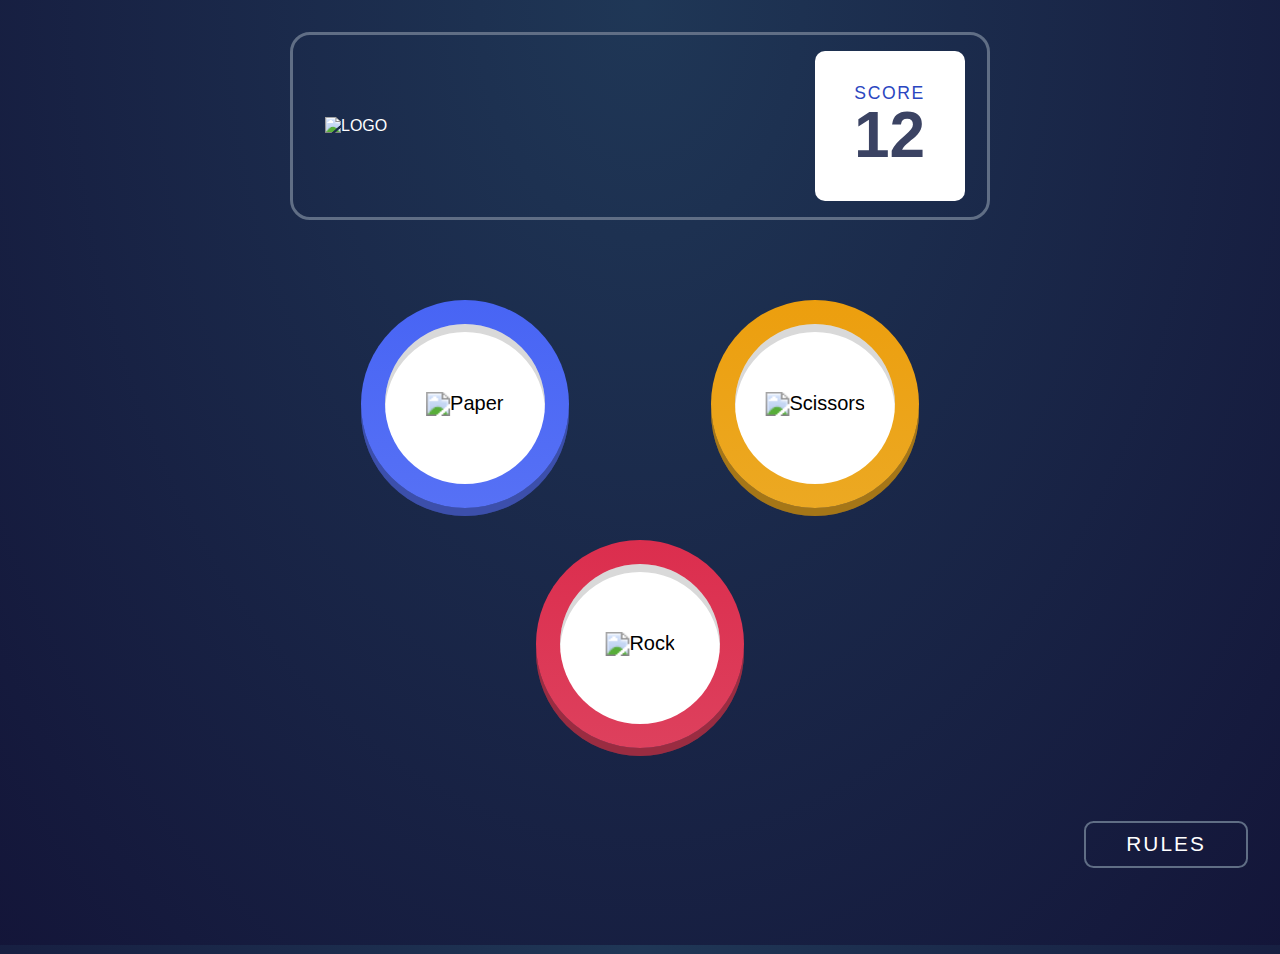
==== Rock-Paper-Scissors/rock-paper-scissors-master/index.html @ 4657097f "Add Ons" ====
<!DOCTYPE html>
<html lang="en">
<head>
  <meta charset="UTF-8">
  <meta name="viewport" content="width=device-width, initial-scale=1.0"> 

  <link rel="icon" type="image/png" sizes="32x32" href="./images/favicon-32x32.png">
  <link rel = "stylesheet" href="styles.css">
  <script src="app.js" defer></script>
  <title>Frontend Mentor | Rock, Paper, Scissors</title>

</head>
<body class="preload">
  <div class = "container">
    <header class = "header">
      <img src = "./images/logo.svg" alt="logo" class="logo">
      <div class = "score">
        <div class = "score_title">score</div>
        <div class="score_number">12</div>
      </div>
    </header>
    <section class="game">
      <button class="choice-btn" data-choice="paper">
        <div class="choice paper">
          <img src="./images/icon-paper.svg" alt="Paper">
        </div>
      </button>
      <button class="choice-btn" data-choice="scissors">
        <div class="choice scissors">
          <img src="./images/icon-scissors.svg" alt="Scissors">
        </div>
      </button>
      <button class="choice-btn" data-choice="rock">
        <div class="choice rock">
          <img src="./images/icon-rock.svg" alt="Rock">
        </div>
      </button>
    </section>
  </div>

  <section class="results hidden">
    <h2 class="results_heading">you picked</h2>
    <h2 class="results_heading">the house picked</h2>
    <div class="results_result"></div>
    <div class="results_winner hidden">
      <h3 class="results_text"></h3>
        <button class="play-again">play again</button>
    </div>
    <div class="results_result"></div>
  </section>




  <button class="rules-btn" tabindex="1">Rules</button>
  <div class="modal">
    <div class="modal_container">
      <header class="modal_header">
        <h2 class="modal_heading">rules</h2>
        <button class="close-btn">
          <img src = "./images/icon-close.svg" alt="Close Button">
        </button>
      </header>
      <img src="./images/image-rules.svg" alt="Rules Image" class="rules-img">
    </div>
  </div>

</body>
</html>
---- Rock-Paper-Scissors/rock-paper-scissors-master/styles.css ----
/* Fonts */
@import url("https://fonts.google.com/specimen/Barlow+Semi+Condensed:wght@600;700&display=swap");

/* Variables */
:root {
    --light-text: #ffffff;
    --dark-text: hsl(229, 25%, 31%);
    --score-text: hsl(229, 64%, 46%);
    --outline: hsl(217, 16%, 45%);
    --bg-grad-1: hsl(214, 47%, 23%);
    --bg-grad-2: hsl(237, 49%, 15%);
    --scissors-1: hsl(39, 89%, 49%);
    --scissors-2: hsl(40, 84%, 53%);
    --rock-1: hsl(349, 71%, 52%);
    --rock-2: hsl(349, 70%, 56%);
    --paper-1: hsl(230, 89%, 62%);
    --paper-2: hsl(230, 89%, 65%);
    --shadow-light: #00000026;
    --shadow-med: #0000004d;

}

* {
    margin: 0;
    padding: 0;
    box-sizing: 0
}

body {
    font-family: 'Barlow Semi Condensed', sans-serif;
    background: radial-gradient(at top, var(--bg-grad-1), var(--bg-grad-2));
    min-height: 105vh;
    color: var(--light-text);
    text-transform: uppercase;

}

/* Main */
.container {
    position: relative;
    max-width: 700px;
    margin: 0 auto;
    padding-top: 2rem;

}

.header {
    display: flex;
    justify-content: space-between;
    align-items: center;
    height: 150px;
    border: 3px solid var(--outline);
    border-radius: 20px;
    padding: 1rem 1.4rem 1rem 2rem;

}

.logo img {
    height: 100%;
}

.score {
    display: flex;
    flex-direction: column;
    align-items: center;
    justify-content: center;
    background: #fff;
    border-radius: 10px;
    width: 150px;
    height: 100%;
    line-height: 1;
}

.score_title {
    font-size: 1.1rem;
    letter-spacing: 0.1rem;
    color: var(--score-text);

}

.score_number{
    font-size: 4rem;
    font-weight: 700;
    color: var(--dark-text);
}

/* Game */
.game {
    position: relative;
    display: grid;
    grid-template-columns: (repeat(2, 1fr));
    grid-template-areas: 
    "paper scissors"
    "rock rock";
    place-items: center;
    height: 30rem;
    padding-top: 4rem;
}

.game::before{
    content: '';
    position: absolute;
    width: 100%;
    height: 100%;
    left: 28%;
    top: 35%;
    background: url(./images/bg-triangle.svg) no-repeat;
    z-index: -1;
}

.choice-btn {
    border: none;
    outline: none;
    background: none;
    cursor: pointer;
}

.choice {
    position: relative;
    width: 10rem;
    height: 10rem;
    background: #fff;
    border-radius: 50%;
    display: grid;
    place-items: center;
    box-shadow: inset 0 0.5rem var(--shadow-light);
}

.choice::before,
.choice::after {
    content: " ";
    position: absolute;
    left: -15%;
    top: -15%;
    width: 130%;
    height: 130%;
    border-radius: 50%;
    z-index: -1;
    
}

.choice::after{
    opacity: 0;
    transition: opacity 0.4s ease;

}
.choice-btn:focus .choice::after {
    opacity: 1;
    box-shadow: 0 0 0 2rem #223351;
    z-index: -2;
}

.choice img {
    transform: scale(1.5);
}

.choice.scissors::before {
    background: linear-gradient(to bottom, var(--scissors-1), var(--scissors-2));
    box-shadow: 0 0.5rem var(--shadow-med), 0 0.5rem var(--scissors-2);
}
.choice.paper::before {
    background: linear-gradient(to bottom, var(--paper-1), var(--paper-2));
    box-shadow: 0 0.5rem var(--shadow-med), 0 0.5rem var(--paper-2);
}
.choice.rock::before {
    background: linear-gradient(to bottom, var(--rock-1), var(--rock-2));
    box-shadow: 0 0.5rem var(--shadow-med), 0 0.5rem var(--rock-2);
}

.choice-btn[data-choice="paper"]{
    grid-area: paper;
}
.choice-btn[data-choice="scissors"]{
    grid-area: scissors;
}
.choice-btn[data-choice="rock"]{
    grid-area: rock;
}

/* Results */
.results {
    display: grid;
    grid-template-columns: repeat(2,1fr);
    place-items: center;
    grid-template-areas: 
    "you-title ai-title"
    "you-picked ai-picked";
    max-width: 1000px;
    margin: 0 auto;

}

.results_heading {
    font-size: 1.5rem;
    letter-spacing: 0.1em;
    padding: 4rem 0 8rem;
}

.results_result {
    min-width: 10rem;
    min-height: 10rem;
    background: #16213d;
    border-radius: 50%;
    transform: scale(1.4);
    z-index: -1;
}

.results_heading:first-of-type {
    grid-area: you-title;
}
.results_heading:last-of-type {
    grid-area: ai-title;
}

.results_results:first-of-type {
    grid-area: you-picked;
}
.results_results:last-of-type {
    grid-area: ai-picked;
}

.results.show-winner {
    grid-template-columns: repeat(3, 1fr);
    grid-template-areas:
        "you-title . ai-title"
        "you-picked result-winner ai-picked";
}

.result_winner {
    grid-area: result-winner;
    display: grid;
    place-items: center;
}

.results_text {
    font-size: 3.5rem;
    padding-bottom: 1.5rem;
}

.play-again {
    background: #fff;
    outline: none;
    border: 2px solid transparent;
    border-radius: 0.6rem;
    color: var(--dark-text);
    padding: 0.6rem 3.5rem;
    font-family: inherit;
    text-transform: inherit;
    font-size: 1.3rem; 
    letter-spacing: 0.1em;
    cursor: pointer;

}

.play-again:focus {
    border: 2px solid var(--outline);
}

/* Rules Button */
.rules-btn {
    position: absolute;
    bottom: 2rem;
    right: 2rem;
    background: none;
    outline: none;
    border: 2px solid var(--outline);
    border-radius: 0.6rem;
    color: var(--light-text);
    padding: 0.6rem 2.5rem;
    font-family: inherit;
    text-transform: inherit;
    font-size: 1.3rem;
    letter-spacing: 0.1em;
    cursor: pointer;
}

/* Rules Modal */
.modal {
    position: absolute;
    height: 100%;
    width: 100%;
    top: 0;
    left: 0;
    display: grid;
    place-items: center;
    background: var(--shadow-med);
    opacity: 0;
    transition: opacity 0.3s ease-in-out;
    pointer-events: none;
}

.modal_container {
    background: #fff;
    border-radius: 0.5rem;
}

.modal_header {
    display: flex;
    width: 85%;
    justify-content: space-between;
    padding: 2rem 2rem 1rem;
}

.modal_heading {
    font-size: 1.5rem;
    color: var(--dark-text);
}

.close-btn {
    border: none;
    outline: none;
    background: none;
    cursor: pointer;
}

.rules-img {
    padding: 2rem 4rem;
}

.show-modal {
    opacity: 1;
    pointer-events: initial;
}

.rules-btn:focus {
    border: 2px solid #fff;
}

.attribution {
    font-size: 11px;
    text-align: center;
}

.attribution a {
    color: hsl(228, 45%, 44%);
}

/* Utilities */
.preload *{
    transition: none;
}

.hidden {
    display: none;
}
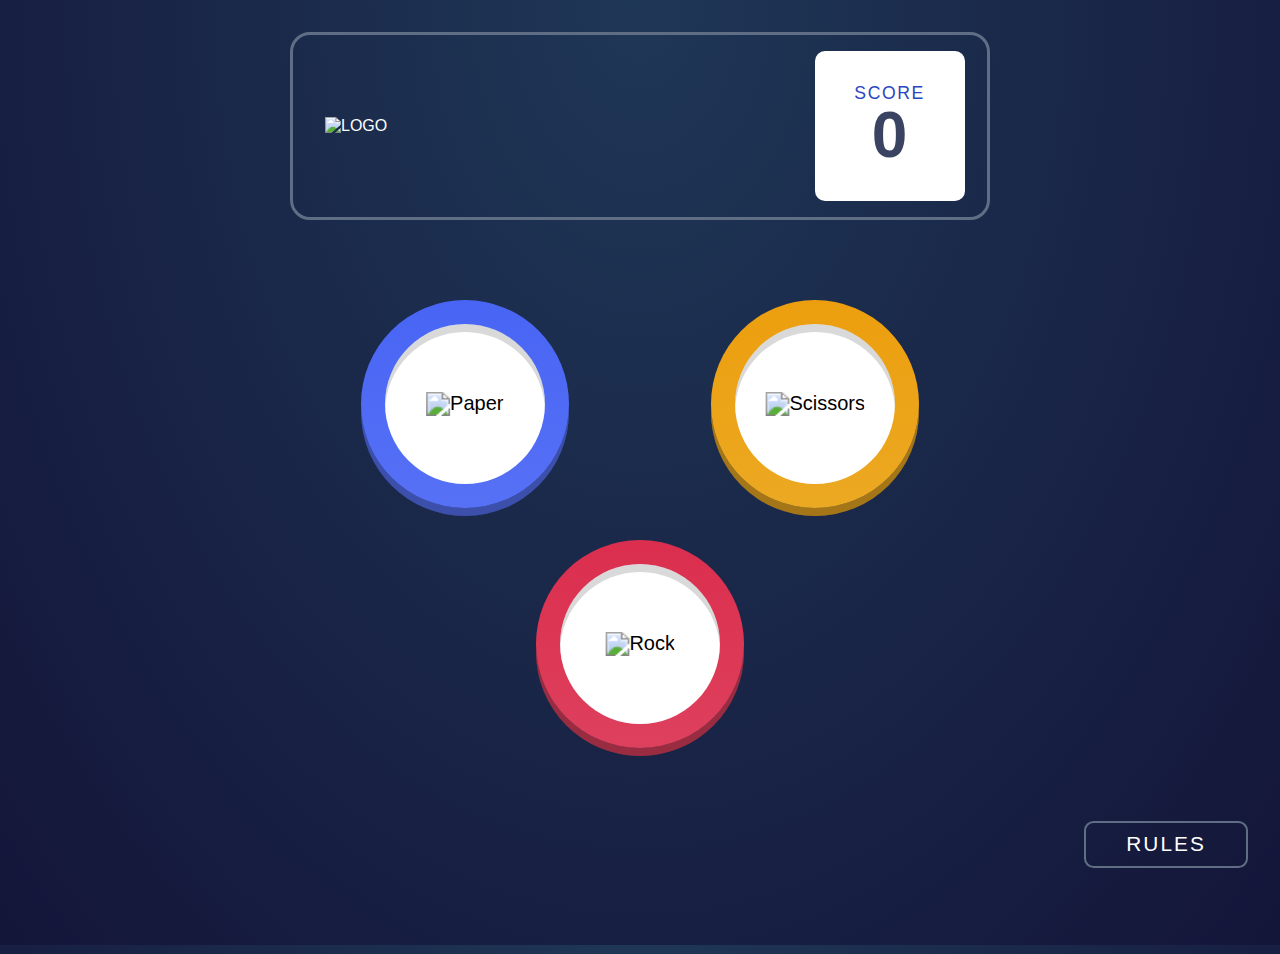
==== commit 77f35c37: "Final Changes" ====
--- a/Rock-Paper-Scissors/rock-paper-scissors-master/index.html
+++ b/Rock-Paper-Scissors/rock-paper-scissors-master/index.html
@@ -16,7 +16,7 @@
       <img src = "./images/logo.svg" alt="logo" class="logo">
       <div class = "score">
         <div class = "score_title">score</div>
-        <div class="score_number">12</div>
+        <div class="score_number">0</div>
       </div>
     </header>
     <section class="game">
@@ -28,7 +28,7 @@
       <button class="choice-btn" data-choice="scissors">
         <div class="choice scissors">
           <img src="./images/icon-scissors.svg" alt="Scissors">
-        </div>
+        </div>  
       </button>
       <button class="choice-btn" data-choice="rock">
         <div class="choice rock">
--- a/Rock-Paper-Scissors/rock-paper-scissors-master/styles.css
+++ b/Rock-Paper-Scissors/rock-paper-scissors-master/styles.css
@@ -212,10 +212,10 @@
     grid-area: ai-title;
 }
 
-.results_results:first-of-type {
+.results_result:first-of-type {
     grid-area: you-picked;
 }
-.results_results:last-of-type {
+.results_result:last-of-type {
     grid-area: ai-picked;
 }
 
@@ -226,10 +226,24 @@
         "you-picked result-winner ai-picked";
 }
 
-.result_winner {
+.winner .choice::after {
+    box-shadow: 0 0 0 40px #293251, 0 0 0 80px #232c4b, 0 0 0 130px #1e2949;
+    animation: winner 1s ease forwards;
+}
+
+@keyframes winner {
+    from {
+        opacity: 0;
+    }
+    to {
+        opacity: 1;
+    }
+}
+.results_winner {
     grid-area: result-winner;
-    display: grid;
-    place-items: center;
+    place-items: center;
+    display: grid;
+    
 }
 
 .results_text {
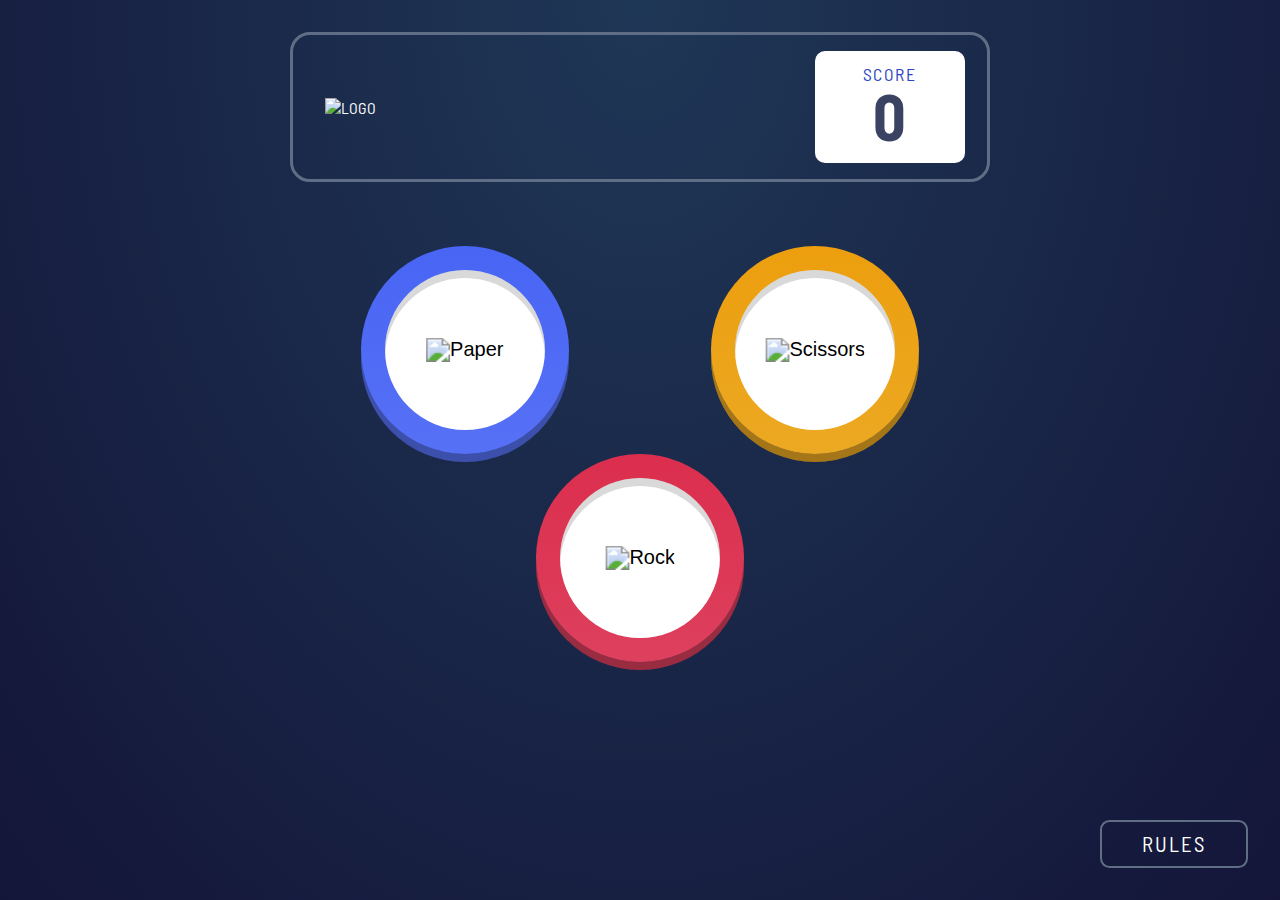
==== commit edcc823a: "Final Few Alterations" ====
--- a/Rock-Paper-Scissors/rock-paper-scissors-master/index.html
+++ b/Rock-Paper-Scissors/rock-paper-scissors-master/index.html
@@ -7,7 +7,7 @@
   <link rel="icon" type="image/png" sizes="32x32" href="./images/favicon-32x32.png">
   <link rel = "stylesheet" href="styles.css">
   <script src="app.js" defer></script>
-  <title>Frontend Mentor | Rock, Paper, Scissors</title>
+  <title>Rock, Paper, Scissors</title>
 
 </head>
 <body class="preload">
--- a/Rock-Paper-Scissors/rock-paper-scissors-master/styles.css
+++ b/Rock-Paper-Scissors/rock-paper-scissors-master/styles.css
@@ -1,5 +1,5 @@
 /* Fonts */
-@import url("https://fonts.google.com/specimen/Barlow+Semi+Condensed:wght@600;700&display=swap");
+@import url("https://fonts.googleapis.com/css2?family=Barlow+Semi+Condensed:wght@600;700&display=swap");
 
 /* Variables */
 :root {
@@ -23,13 +23,13 @@
 * {
     margin: 0;
     padding: 0;
-    box-sizing: 0
+    box-sizing: border-box;
 }
 
 body {
     font-family: 'Barlow Semi Condensed', sans-serif;
     background: radial-gradient(at top, var(--bg-grad-1), var(--bg-grad-2));
-    min-height: 105vh;
+    min-height: 100vh;
     color: var(--light-text);
     text-transform: uppercase;
 
@@ -73,7 +73,7 @@
 
 .score_title {
     font-size: 1.1rem;
-    letter-spacing: 0.1rem;
+    letter-spacing: 0.1em;
     color: var(--score-text);
 
 }
@@ -310,7 +310,7 @@
 
 .modal_header {
     display: flex;
-    width: 85%;
+    width: 100%;
     justify-content: space-between;
     padding: 2rem 2rem 1rem;
 }
